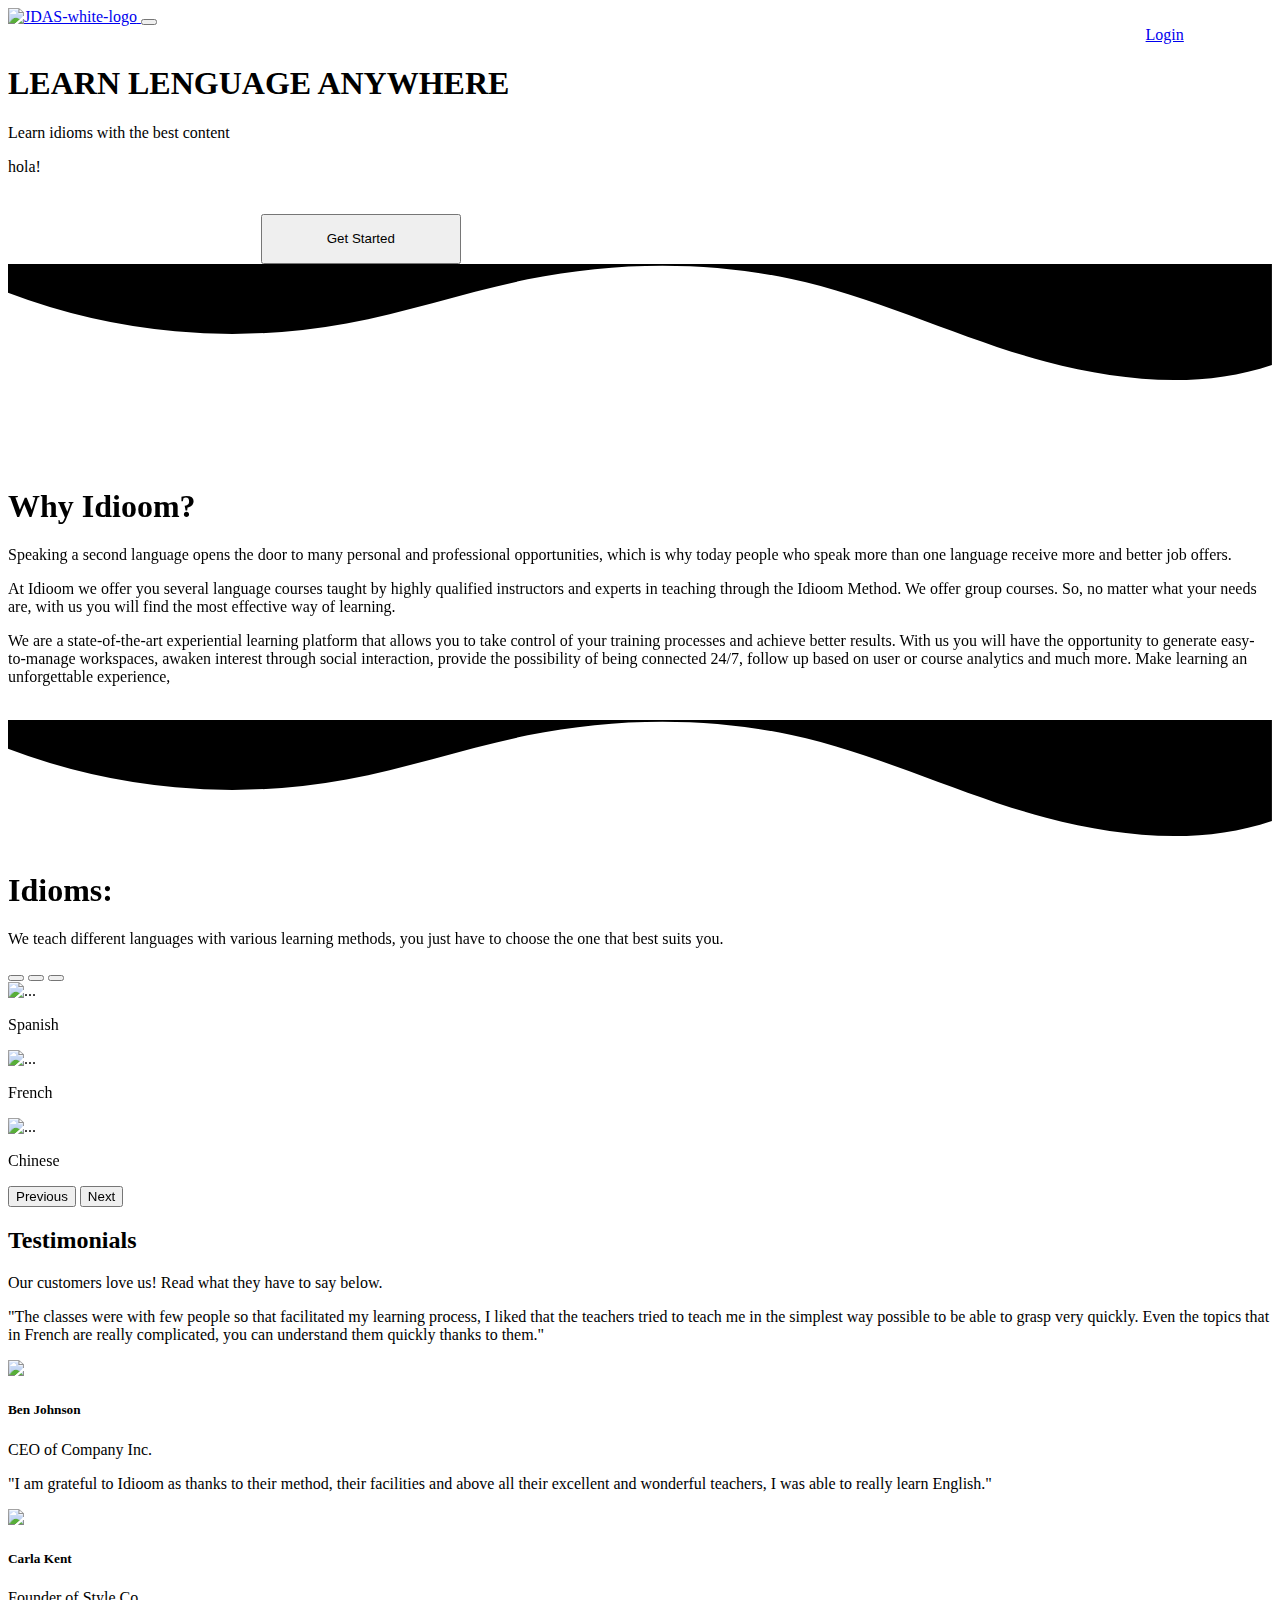
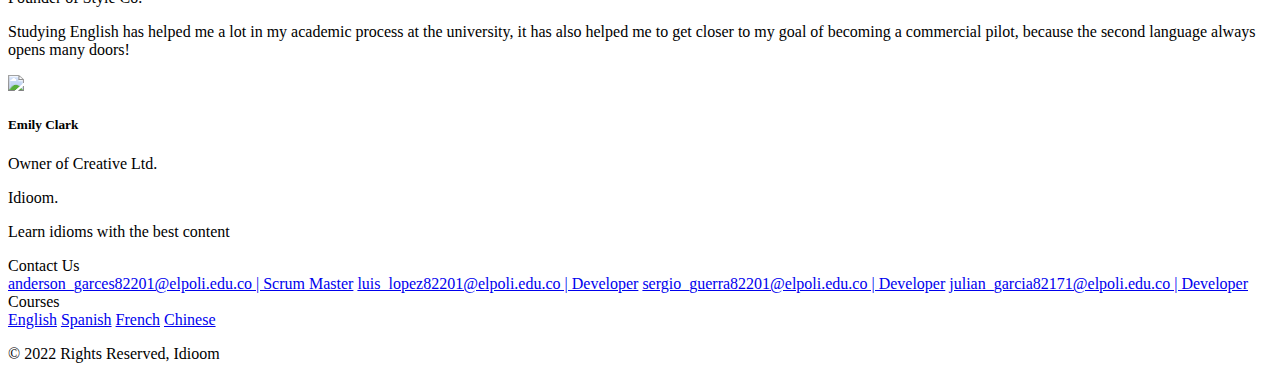
==== LanguageAcademy/src/main/resources/static/index.html @ 33fc2240 "Add testimonials and footer in landing page" ====
<!DOCTYPE html>
<html lang="en">

<head>
    <meta charset="UTF-8" />
    <meta http-equiv="X-UA-Compatible" content="IE=edge" />
    <meta name="viewport" content="width=device-width, initial-scale=1.0" />
    <link href="https://cdn.jsdelivr.net/npm/bootstrap@5.2.2/dist/css/bootstrap.min.css" rel="stylesheet"
        integrity="sha384-Zenh87qX5JnK2Jl0vWa8Ck2rdkQ2Bzep5IDxbcnCeuOxjzrPF/et3URy9Bv1WTRi" crossorigin="anonymous" />
    <link rel="stylesheet" href="/css/admin-courses.css" />
    <link rel="stylesheet" href="/css/index.css" />
    <script src="https://code.jquery.com/jquery-2.2.4.js"
        integrity="sha256-iT6Q9iMJYuQiMWNd9lDyBUStIq/8PuOW33aOqmvFpqI=" crossorigin="anonymous"></script>
    <link href="https://unpkg.com/aos@2.3.1/dist/aos.css" rel="stylesheet" />
    <script src="https://unpkg.com/aos@2.3.1/dist/aos.js"></script>

    <title>IDIOOM | Home</title>
</head>

<body>
    <nav class="navbar navbar-expand-lg bg-light">
        <div class="container-fluid">
            <a class="navbar-brand" href="#">
                <img src="/imgs/white-logo.png" alt="JDAS-white-logo" class="white-logo" width="50px" />
            </a>
            <button class="navbar-toggler" type="button" data-bs-toggle="collapse"
                data-bs-target="#navbarSupportedContent" aria-controls="navbarSupportedContent" aria-expanded="false"
                aria-label="Toggle navigation">
                <span class="navbar-toggler-icon"></span>
            </button>
            <div class="collapse navbar-collapse" id="navbarSupportedContent">
                <a href="/login.html" class="btn btn-primary" style="margin-left: 90%">
                    Login
                </a>
            </div>
        </div>
    </nav>

    <div class="main-container container-fluid">
        <div class="slogan">
            <div class="idioms" id="chinese"></div>
            <h1>LEARN LENGUAGE ANYWHERE</h1>
            <p id="lorem">Learn idioms with the best content</p>
            <div class="idioms" id="french"></div>
        </div>
        <div id="prueba">hola!</div>
        <div class="rigth">
            <img src="/imgs/home.png" alt="" class="img-fluid" height="300px" />
        </div>
        <div class="blob"></div>
    </div>
    <a href="#info">
        <button class="btn btn-primary" style="width: 200px; height: 50px; margin-left: 20%; margin-top: 20px">
            Get Started
        </button>
    </a>
    <div class="container-fluid info" data-aos="fade-right" data-aos-duration="500" id="info">
        <div class="custom-shape-divider-top-1667503039">
            <svg data-name="Layer 1" xmlns="http://www.w3.org/2000/svg" viewBox="0 0 1200 120"
                preserveAspectRatio="none">
                <path
                    d="M321.39,56.44c58-10.79,114.16-30.13,172-41.86,82.39-16.72,168.19-17.73,250.45-.39C823.78,31,906.67,72,985.66,92.83c70.05,18.48,146.53,26.09,214.34,3V0H0V27.35A600.21,600.21,0,0,0,321.39,56.44Z"
                    class="shape-fill"></path>
            </svg>
        </div>
        <br /><br /><br /><br />
        <div class="why-idiom container-fluid">
            <div class="text">
                <h1 class="title">Why Idioom?</h1>
                <p>
                    Speaking a second language opens the door to many personal and
                    professional opportunities, which is why today people who speak more
                    than one language receive more and better job offers.
                </p>
                <p>
                    At Idioom we offer you several language courses taught by highly
                    qualified instructors and experts in teaching through the Idioom
                    Method. We offer group courses. So, no matter what your needs are,
                    with us you will find the most effective way of learning.
                </p>
                <p>
                    We are a state-of-the-art experiential learning platform that allows
                    you to take control of your training processes and achieve better
                    results. With us you will have the opportunity to generate
                    easy-to-manage workspaces, awaken interest through social
                    interaction, provide the possibility of being connected 24/7, follow
                    up based on user or course analytics and much more. Make learning an
                    unforgettable experience,
                </p>
            </div>
            <div class="rigth">
                <img src="/imgs/why.png" alt="" class="img-fluid" height="300px" />
            </div>
        </div>
    </div>
    <div class="our-idioms" data-aos="fade-left" data-aos-duration="500">
        <div class="custom-shape-divider-top-1667539338">
            <svg data-name="Layer 1" xmlns="http://www.w3.org/2000/svg" viewBox="0 0 1200 120"
                preserveAspectRatio="none">
                <path
                    d="M321.39,56.44c58-10.79,114.16-30.13,172-41.86,82.39-16.72,168.19-17.73,250.45-.39C823.78,31,906.67,72,985.66,92.83c70.05,18.48,146.53,26.09,214.34,3V0H0V27.35A600.21,600.21,0,0,0,321.39,56.44Z"
                    class="shape-fill"></path>
            </svg>
        </div>
        <div class="text">
            <h1 class="title">Idioms:</h1>
            <p>
                We teach different languages with various learning methods, you just
                have to choose the one that best suits you.
            </p>
        </div>
        <div id="carouselExampleDark" class="carousel carousel-dark slide container-fluid" data-bs-ride="carousel">
            <div class="carousel-indicators">
                <button type="button" data-bs-target="#carouselExampleDark" data-bs-slide-to="0" class="active"
                    aria-current="true" aria-label="Slide 1"></button>
                <button type="button" data-bs-target="#carouselExampleDark" data-bs-slide-to="1"
                    aria-label="Slide 2"></button>
                <button type="button" data-bs-target="#carouselExampleDark" data-bs-slide-to="2"
                    aria-label="Slide 3"></button>
            </div>
            <div class="carousel-inner">
                <div class="carousel-item active" data-bs-interval="10000">
                    <img src="https://upload.wikimedia.org/wikipedia/commons/thumb/8/89/Bandera_de_Espa%C3%B1a.svg/1200px-Bandera_de_Espa%C3%B1a.svg.png"
                        class="d-block w-100" alt="..." width="200px" />
                    <div class="carousel-caption d-none d-md-block">
                        <!-- <h5>First slide label</h5> -->
                        <p>Spanish</p>
                    </div>
                </div>
                <div class="carousel-item" data-bs-interval="2000">
                    <img src="https://upload.wikimedia.org/wikipedia/commons/thumb/b/bc/Flag_of_France_%281794%E2%80%931815%2C_1830%E2%80%931974%2C_2020%E2%80%93present%29.svg/1200px-Flag_of_France_%281794%E2%80%931815%2C_1830%E2%80%931974%2C_2020%E2%80%93present%29.svg.png"
                        class="d-block w-100" alt="..." width="200px" />
                    <div class="carousel-caption d-none d-md-block">
                        <p>French</p>
                    </div>
                </div>
                <div class="carousel-item">
                    <img src="https://cdn.britannica.com/90/7490-004-BAD4AA72/Flag-China.jpg" class="d-block w-100"
                        alt="..." width="200px" />
                    <div class="carousel-caption d-none d-md-block">
                        <p>Chinese</p>
                    </div>
                </div>
                <!-- <div class="carousel-item">
                <img src="https://upload.wikimedia.org/wikipedia/en/thumb/a/ae/Flag_of_the_United_Kingdom.svg/800px-Flag_of_the_United_Kingdom.svg.png" class="d-block w-100" alt="...">
                <div class="carousel-caption d-none d-md-block">
                  <p>English</p>
                </div>
              </div> -->
            </div>
            <button class="carousel-control-prev" type="button" data-bs-target="#carouselExampleDark"
                data-bs-slide="prev">
                <span class="carousel-control-prev-icon" aria-hidden="true"></span>
                <span class="visually-hidden">Previous</span>
            </button>
            <button class="carousel-control-next" type="button" data-bs-target="#carouselExampleDark"
                data-bs-slide="next">
                <span class="carousel-control-next-icon" aria-hidden="true"></span>
                <span class="visually-hidden">Next</span>
            </button>
        </div>
    </div>

    <div class="testimonials-clean">
        <div class="container container-fluid">
            <div class="intro">
                <h2 class="text-center">Testimonials</h2>
                <p class="text-center">
                    Our customers love us! Read what they have to say below.
                </p>
            </div>
            <div class="row people">
                <div class="col-md-6 col-lg-4 item">
                    <div class="box">
                        <p class="description">
                            "The classes were with few people so that facilitated my
                            learning process, I liked that the teachers tried to teach me in
                            the simplest way possible to be able to grasp very quickly. Even
                            the topics that in French are really complicated, you can
                            understand them quickly thanks to them."
                        </p>
                    </div>
                    <div class="author">
                        <img class="rounded-circle"
                            src="https://images.unsplash.com/photo-1633332755192-727a05c4013d?ixlib=rb-4.0.3&ixid=MnwxMjA3fDB8MHxwaG90by1wYWdlfHx8fGVufDB8fHx8&auto=format&fit=crop&w=580&q=80" />
                        <div class="customer-info">
                            <h5 class="name">Ben Johnson</h5>
                            <p class="testimonial-title">CEO of Company Inc.</p>
                        </div>
                    </div>
                </div>
                <div class="col-md-6 col-lg-4 item">
                    <div class="box">
                        <p class="description">
                            "I am grateful to Idioom as thanks to their method, their
                            facilities and above all their excellent and wonderful teachers,
                            I was able to really learn English."
                        </p>
                    </div>
                    <div class="author">
                        <img class="rounded-circle" src="https://i.imgur.com/o5uMfKo.jpg" />
                        <div class="customer-info">
                            <h5 class="name">Carla Kent</h5>
                            <p class="testimonial-title">Founder of Style Co.</p>
                        </div>
                    </div>
                </div>
                <div class="col-md-6 col-lg-4 item">
                    <div class="box">
                        <p class="description">
                            Studying English has helped me a lot in my academic process at
                            the university, it has also helped me to get closer to my goal
                            of becoming a commercial pilot, because the second language
                            always opens many doors!
                        </p>
                    </div>
                    <div class="author">
                        <img class="rounded-circle"
                            src="https://images.unsplash.com/photo-1438761681033-6461ffad8d80?ixlib=rb-4.0.3&ixid=MnwxMjA3fDB8MHxwaG90by1wYWdlfHx8fGVufDB8fHx8&auto=format&fit=crop&w=870&q=80" />
                        <div class="customer-info">
                            <h5 class="name">Emily Clark</h5>
                            <p class="testimonial-title">Owner of Creative Ltd.</p>
                        </div>
                    </div>
                </div>
            </div>
        </div>
    </div>

    <footer>
        <section class="footer">
            <div class="brand">
                <div class="h5">
                    <!-- <svg xmlns="http://www.w3.org/2000/svg" width="24" height="24" fill="none" viewBox="0 0 24 24">
                        <path fill="#F2C855"
                            d="M3.671 2.832H3.67a.855.855 0 0 0-.854.859V16.57c0 .472.386.858.86.859 1.999.005 5.348.421 7.658 2.839V6.79c0-.16-.04-.31-.118-.435C9.32 3.3 5.675 2.837 3.671 2.832ZM21.185 16.57V3.69a.855.855 0 0 0-.854-.859h-.002c-2.004.005-5.648.469-7.544 3.523a.823.823 0 0 0-.118.435v13.477c2.31-2.418 5.66-2.835 7.659-2.84a.862.862 0 0 0 .86-.858Z" />
                        <path fill="#F2C855"
                            d="M23.141 5.802h-.622V16.57a2.197 2.197 0 0 1-2.19 2.192c-1.696.004-4.492.336-6.472 2.21 3.425-.839 7.035-.294 9.092.175A.857.857 0 0 0 24 20.31V6.661a.86.86 0 0 0-.859-.859ZM1.481 16.57V5.801H.86a.86.86 0 0 0-.86.86v13.648a.857.857 0 0 0 1.05.837c2.058-.47 5.668-1.014 9.093-.176-1.98-1.873-4.776-2.205-6.472-2.209a2.197 2.197 0 0 1-2.19-2.192Z" />
                    </svg> -->
                    Idioom.
                </div>
                <p>
                    Learn idioms with the best content
                </p>
                <div class="social">
                    <a href="#twitter" class="social-icon">
                        <i class="bi bi-twitter social-item"></i>
                    </a>
                    <a href="#fb" class="social-icon">
                        <i class="bi bi-facebook social-item"></i>
                    </a>
                    <a href="#youtube" class="social-icon">
                        <i class="bi bi-youtube social-item"></i>
                    </a>
                </div>
            </div>
            <div class="about">
                <div class="h5">Contact Us</div>
                <a href="#">anderson_garces82201@elpoli.edu.co | Scrum Master</a>
                <a href="#">luis_lopez82201@elpoli.edu.co | Developer</a>
                <a href="#">sergio_guerra82201@elpoli.edu.co | Developer</a>
                <a href="#">julian_garcia82171@elpoli.edu.co | Developer</a>
            </div>
            <div class="subjects">
                <div class="h5">Courses</div>
                <a href="#">English</a>
                <a href="#">Spanish</a>
                <a href="#">French</a>
                <a href="#">Chinese</a>
            </div>
        </section>
    
        <section class="copyright">
            <p><span>©</span> 2022 Rights Reserved, Idioom</p>
        </section>
        <!-- <a class="btn-delete">
            <span></span>
            <text>Delete</text>
        </a> -->
    </footer>

    

    <script src="https://cdn.jsdelivr.net/npm/bootstrap@5.2.2/dist/js/bootstrap.bundle.min.js"
        integrity="sha384-OERcA2EqjJCMA+/3y+gxIOqMEjwtxJY7qPCqsdltbNJuaOe923+mo//f6V8Qbsw3"
        crossorigin="anonymous"></script>
    <script>
        AOS.init();
        // let btn = document.querySelector(".btn-delete");
        // btn.onclick = function(){
        //     btn.classList.toggle('active')
        // }
    </script>
</body>

</html>
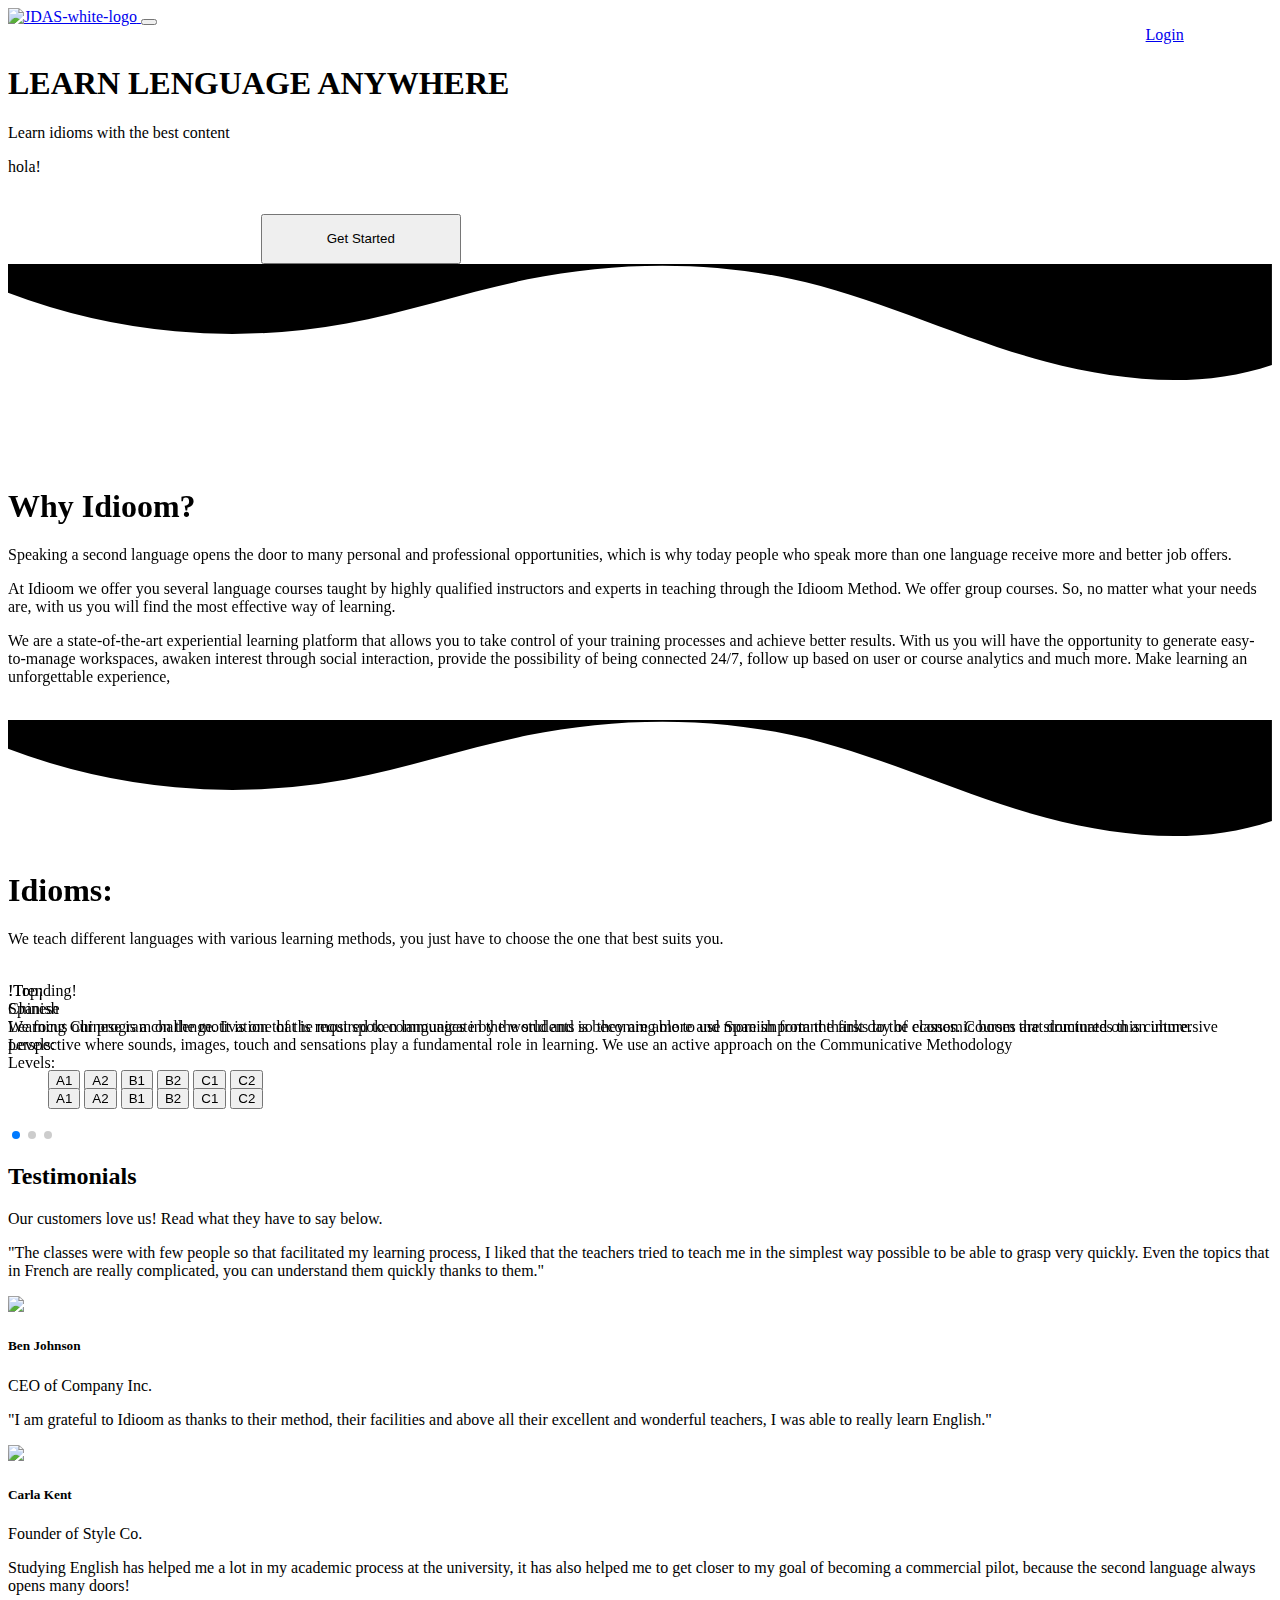
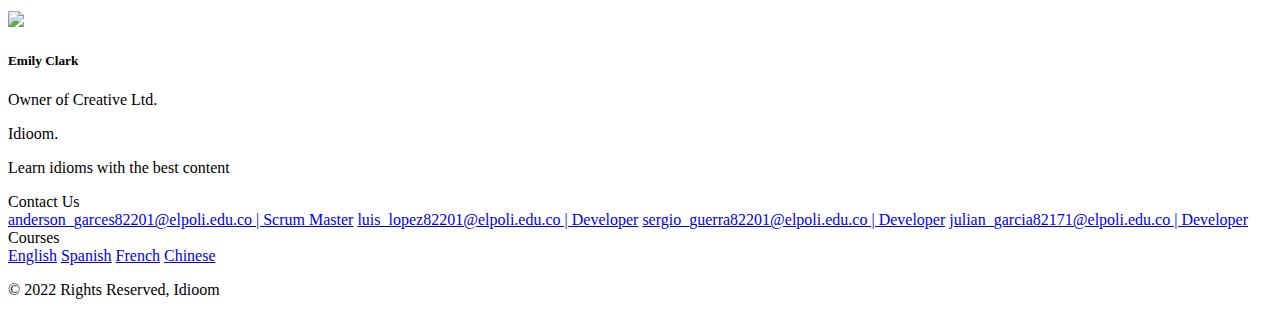
==== commit ba71b48a: "fix: Fix register an admin form" ====
--- a/LanguageAcademy/src/main/resources/static/index.html
+++ b/LanguageAcademy/src/main/resources/static/index.html
@@ -9,10 +9,13 @@
         integrity="sha384-Zenh87qX5JnK2Jl0vWa8Ck2rdkQ2Bzep5IDxbcnCeuOxjzrPF/et3URy9Bv1WTRi" crossorigin="anonymous" />
     <link rel="stylesheet" href="/css/admin-courses.css" />
     <link rel="stylesheet" href="/css/index.css" />
+    <link rel="stylesheet" href="/css/index-slider.css">
+    <link rel="stylesheet" href="/css/utils.css">
     <script src="https://code.jquery.com/jquery-2.2.4.js"
         integrity="sha256-iT6Q9iMJYuQiMWNd9lDyBUStIq/8PuOW33aOqmvFpqI=" crossorigin="anonymous"></script>
     <link href="https://unpkg.com/aos@2.3.1/dist/aos.css" rel="stylesheet" />
     <script src="https://unpkg.com/aos@2.3.1/dist/aos.js"></script>
+    <link rel="stylesheet" href="https://cdn.jsdelivr.net/npm/swiper@8/swiper-bundle.min.css" />
 
     <title>IDIOOM | Home</title>
 </head>
@@ -109,58 +112,79 @@
                 have to choose the one that best suits you.
             </p>
         </div>
-        <div id="carouselExampleDark" class="carousel carousel-dark slide container-fluid" data-bs-ride="carousel">
-            <div class="carousel-indicators">
-                <button type="button" data-bs-target="#carouselExampleDark" data-bs-slide-to="0" class="active"
-                    aria-current="true" aria-label="Slide 1"></button>
-                <button type="button" data-bs-target="#carouselExampleDark" data-bs-slide-to="1"
-                    aria-label="Slide 2"></button>
-                <button type="button" data-bs-target="#carouselExampleDark" data-bs-slide-to="2"
-                    aria-label="Slide 3"></button>
-            </div>
-            <div class="carousel-inner">
-                <div class="carousel-item active" data-bs-interval="10000">
-                    <img src="https://upload.wikimedia.org/wikipedia/commons/thumb/8/89/Bandera_de_Espa%C3%B1a.svg/1200px-Bandera_de_Espa%C3%B1a.svg.png"
-                        class="d-block w-100" alt="..." width="200px" />
-                    <div class="carousel-caption d-none d-md-block">
-                        <!-- <h5>First slide label</h5> -->
-                        <p>Spanish</p>
-                    </div>
-                </div>
-                <div class="carousel-item" data-bs-interval="2000">
-                    <img src="https://upload.wikimedia.org/wikipedia/commons/thumb/b/bc/Flag_of_France_%281794%E2%80%931815%2C_1830%E2%80%931974%2C_2020%E2%80%93present%29.svg/1200px-Flag_of_France_%281794%E2%80%931815%2C_1830%E2%80%931974%2C_2020%E2%80%93present%29.svg.png"
-                        class="d-block w-100" alt="..." width="200px" />
-                    <div class="carousel-caption d-none d-md-block">
-                        <p>French</p>
-                    </div>
-                </div>
-                <div class="carousel-item">
-                    <img src="https://cdn.britannica.com/90/7490-004-BAD4AA72/Flag-China.jpg" class="d-block w-100"
-                        alt="..." width="200px" />
-                    <div class="carousel-caption d-none d-md-block">
-                        <p>Chinese</p>
-                    </div>
-                </div>
-                <!-- <div class="carousel-item">
-                <img src="https://upload.wikimedia.org/wikipedia/en/thumb/a/ae/Flag_of_the_United_Kingdom.svg/800px-Flag_of_the_United_Kingdom.svg.png" class="d-block w-100" alt="...">
-                <div class="carousel-caption d-none d-md-block">
-                  <p>English</p>
-                </div>
-              </div> -->
-            </div>
-            <button class="carousel-control-prev" type="button" data-bs-target="#carouselExampleDark"
-                data-bs-slide="prev">
-                <span class="carousel-control-prev-icon" aria-hidden="true"></span>
-                <span class="visually-hidden">Previous</span>
-            </button>
-            <button class="carousel-control-next" type="button" data-bs-target="#carouselExampleDark"
-                data-bs-slide="next">
-                <span class="carousel-control-next-icon" aria-hidden="true"></span>
-                <span class="visually-hidden">Next</span>
-            </button>
-        </div>
-    </div>
-
+    </div>
+
+    <!-- Courses slider -->
+    <div class="blog-slider">
+        <div class="blog-slider__wrp swiper-wrapper">
+            <div class="blog-slider__item swiper-slide">
+                <div class="blog-slider__img">
+
+                    <img src="https://media.istockphoto.com/id/508451794/es/foto/fuente-de-la-cibeles-en-la-plaza-de-cibeles-en-madrid.jpg?s=612x612&w=is&k=20&c=96F4l8BIuqU5aJUCHLvl41TlR_wS8oAbraWfSQJXDJo="
+                        alt="">
+                </div>
+                <div class="blog-slider__content">
+                    <span class="blog-slider__code">!Top¡</span>
+                    <div class="blog-slider__title">Spanish</div>
+                    <div class="blog-slider__text">We focus our program on the motivation that is required to communicate by the students so they are able to use Spanish from the first day of classes. Courses are structured on an immersive perspective where sounds, images, touch and sensations play a fundamental role in learning. We use an active approach on the Communicative Methodology</div>
+                    <span class="blog-slider__code">Levels:</span>
+                    <ul class="level-list">
+                        <button class="level-btn">A1</button>
+                        <button class="level-btn">A2</button>
+                        <button class="level-btn">B1</button>
+                        <button class="level-btn">B2</button>
+                        <button class="level-btn">C1</button>
+                        <button class="level-btn">C2</button>
+                    </ul>
+                </div>
+            </div>
+            <div class="blog-slider__item swiper-slide">
+                <div class="blog-slider__img">
+                    <img src="https://elcomercio.pe/resizer/hXihnM_rQ28QsD2FRV4JtD8Po-M=/580x330/smart/filters:format(jpeg):quality(75)/arc-anglerfish-arc2-prod-elcomercio.s3.amazonaws.com/public/HL7XTT2O7JA6NCYH6K5ZPGVQSY.jpg"
+                        alt="">
+                </div>
+                <div class="blog-slider__content">
+                    <span class="blog-slider__code">!Popular¡</span>
+                    <div class="blog-slider__title">English</div>
+                    <div class="blog-slider__text">Our English program has specialized materials designed exclusively for the methodological development of Idioom, accompanied by Idioom Press and highly qualified teachers with flexible class schedules.</div>
+                    <!-- <a href="#" class="blog-slider__button">READ MORE</a> -->
+                    <span class="blog-slider__code">Levels:</span>
+                    <ul class="level-list">
+                        <button class="level-btn">A1</button>
+                        <button class="level-btn">A2</button>
+                        <button class="level-btn">B1</button>
+                        <button class="level-btn">B2</button>
+                        <button class="level-btn">C1</button>
+                        <button class="level-btn">C2</button>
+                    </ul>
+                </div>
+            </div>
+
+            <div class="blog-slider__item swiper-slide">
+                <div class="blog-slider__img">
+                    <img src="https://cdn.viaje-a-china.com/pic/2021830-1630308695907.jpg"
+                        alt="">
+                </div>
+                <div class="blog-slider__content">
+                    <span class="blog-slider__code">!Trending!</span>
+                    <div class="blog-slider__title">Chinese</div>
+                    <div class="blog-slider__text">Learning Chinese is a challenge. It is one of the most spoken languages in the world and is becoming more and more important thanks to the economic boom that dominates this culture. </div>
+                    <span class="blog-slider__code">Levels:</span>
+                    <ul class="level-list">
+                        <button class="level-btn">A1</button>
+                        <button class="level-btn">A2</button>
+                        <button class="level-btn">B1</button>
+                        <button class="level-btn">B2</button>
+                        <button class="level-btn">C1</button>
+                        <button class="level-btn">C2</button>
+                    </ul>
+                </div>
+            </div>
+
+        </div>
+        <div class="blog-slider__pagination"></div>
+    </div>
+    <!--End of course slider  -->
     <div class="testimonials-clean">
         <div class="container container-fluid">
             <div class="intro">
@@ -216,7 +240,7 @@
                     </div>
                     <div class="author">
                         <img class="rounded-circle"
-                            src="https://images.unsplash.com/photo-1438761681033-6461ffad8d80?ixlib=rb-4.0.3&ixid=MnwxMjA3fDB8MHxwaG90by1wYWdlfHx8fGVufDB8fHx8&auto=format&fit=crop&w=870&q=80" />
+                            src="https://img.freepik.com/free-photo/portrait-happy-young-woman-looking-camera_23-2147892777.jpg?w=740&t=st=1669593438~exp=1669594038~hmac=3b27a227215dcdd2c4a5252af715df395fbbafdade7e46420dd18bf8fbced332" />
                         <div class="customer-info">
                             <h5 class="name">Emily Clark</h5>
                             <p class="testimonial-title">Owner of Creative Ltd.</p>
@@ -269,28 +293,36 @@
                 <a href="#">Chinese</a>
             </div>
         </section>
-    
+
         <section class="copyright">
             <p><span>©</span> 2022 Rights Reserved, Idioom</p>
         </section>
-        <!-- <a class="btn-delete">
-            <span></span>
-            <text>Delete</text>
-        </a> -->
     </footer>
 
-    
+
 
     <script src="https://cdn.jsdelivr.net/npm/bootstrap@5.2.2/dist/js/bootstrap.bundle.min.js"
         integrity="sha384-OERcA2EqjJCMA+/3y+gxIOqMEjwtxJY7qPCqsdltbNJuaOe923+mo//f6V8Qbsw3"
         crossorigin="anonymous"></script>
+    <script src="https://cdn.jsdelivr.net/npm/swiper@8/swiper-bundle.min.js"></script>
     <script>
         AOS.init();
-        // let btn = document.querySelector(".btn-delete");
-        // btn.onclick = function(){
-        //     btn.classList.toggle('active')
-        // }
+        var swiper = new Swiper('.blog-slider', {
+            spaceBetween: 30,
+            effect: 'fade',
+            loop: true,
+            mousewheel: {
+                invert: false,
+            },
+            // autoHeight: true,
+            pagination: {
+                el: '.blog-slider__pagination',
+                clickable: true,
+            }
+        });
     </script>
+    <script src="/js/logout.js"></script>
+
 </body>
 
 </html>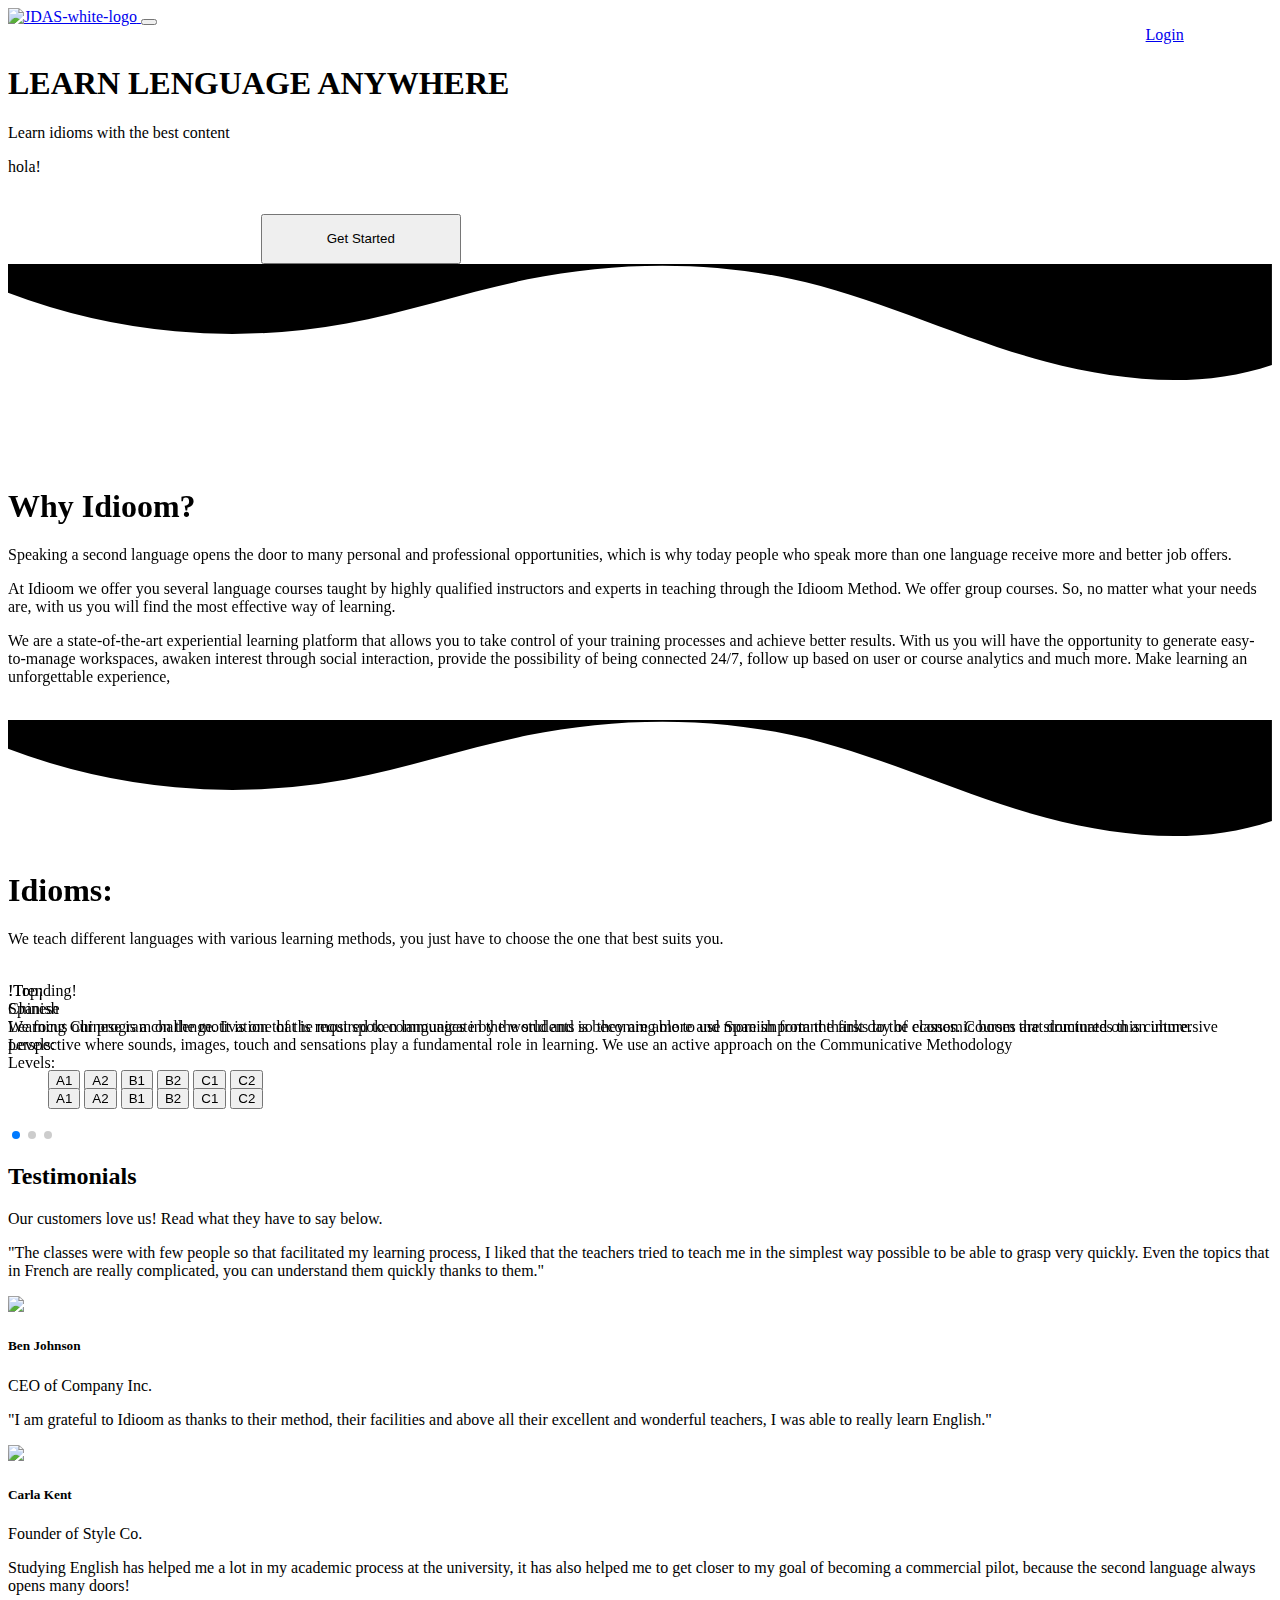
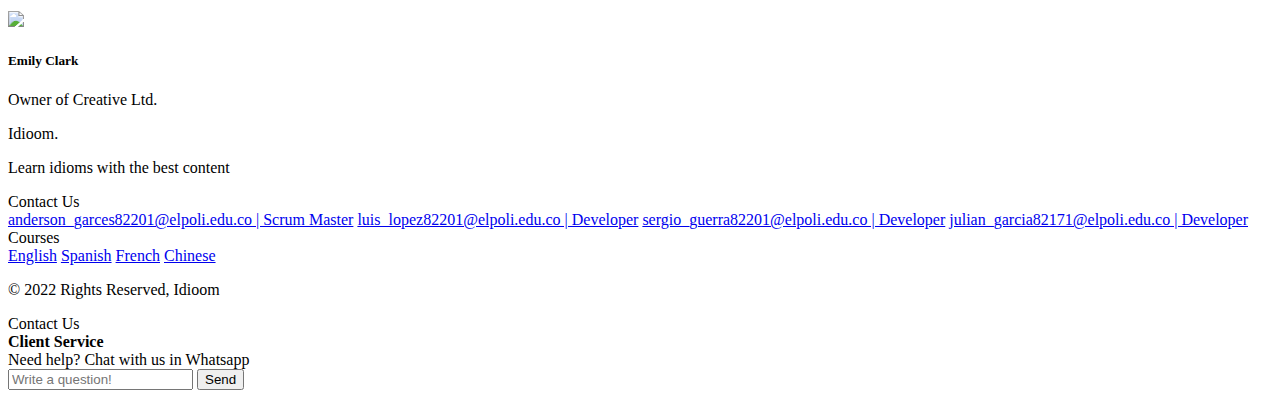
==== commit d35f92e0: "Add whatsapp button on index.html" ====
--- a/LanguageAcademy/src/main/resources/static/index.html
+++ b/LanguageAcademy/src/main/resources/static/index.html
@@ -16,6 +16,7 @@
     <link href="https://unpkg.com/aos@2.3.1/dist/aos.css" rel="stylesheet" />
     <script src="https://unpkg.com/aos@2.3.1/dist/aos.js"></script>
     <link rel="stylesheet" href="https://cdn.jsdelivr.net/npm/swiper@8/swiper-bundle.min.css" />
+    <link rel="stylesheet" href="https://cdnjs.cloudflare.com/ajax/libs/animate.css/4.1.1/animate.min.css" />
 
     <title>IDIOOM | Home</title>
 </head>
@@ -126,7 +127,11 @@
                 <div class="blog-slider__content">
                     <span class="blog-slider__code">!Top¡</span>
                     <div class="blog-slider__title">Spanish</div>
-                    <div class="blog-slider__text">We focus our program on the motivation that is required to communicate by the students so they are able to use Spanish from the first day of classes. Courses are structured on an immersive perspective where sounds, images, touch and sensations play a fundamental role in learning. We use an active approach on the Communicative Methodology</div>
+                    <div class="blog-slider__text">We focus our program on the motivation that is required to
+                        communicate by the students so they are able to use Spanish from the first day of classes.
+                        Courses are structured on an immersive perspective where sounds, images, touch and sensations
+                        play a fundamental role in learning. We use an active approach on the Communicative Methodology
+                    </div>
                     <span class="blog-slider__code">Levels:</span>
                     <ul class="level-list">
                         <button class="level-btn">A1</button>
@@ -146,7 +151,9 @@
                 <div class="blog-slider__content">
                     <span class="blog-slider__code">!Popular¡</span>
                     <div class="blog-slider__title">English</div>
-                    <div class="blog-slider__text">Our English program has specialized materials designed exclusively for the methodological development of Idioom, accompanied by Idioom Press and highly qualified teachers with flexible class schedules.</div>
+                    <div class="blog-slider__text">Our English program has specialized materials designed exclusively
+                        for the methodological development of Idioom, accompanied by Idioom Press and highly qualified
+                        teachers with flexible class schedules.</div>
                     <!-- <a href="#" class="blog-slider__button">READ MORE</a> -->
                     <span class="blog-slider__code">Levels:</span>
                     <ul class="level-list">
@@ -162,13 +169,14 @@
 
             <div class="blog-slider__item swiper-slide">
                 <div class="blog-slider__img">
-                    <img src="https://cdn.viaje-a-china.com/pic/2021830-1630308695907.jpg"
-                        alt="">
+                    <img src="https://cdn.viaje-a-china.com/pic/2021830-1630308695907.jpg" alt="">
                 </div>
                 <div class="blog-slider__content">
                     <span class="blog-slider__code">!Trending!</span>
                     <div class="blog-slider__title">Chinese</div>
-                    <div class="blog-slider__text">Learning Chinese is a challenge. It is one of the most spoken languages in the world and is becoming more and more important thanks to the economic boom that dominates this culture. </div>
+                    <div class="blog-slider__text">Learning Chinese is a challenge. It is one of the most spoken
+                        languages in the world and is becoming more and more important thanks to the economic boom that
+                        dominates this culture. </div>
                     <span class="blog-slider__code">Levels:</span>
                     <ul class="level-list">
                         <button class="level-btn">A1</button>
@@ -300,10 +308,41 @@
     </footer>
 
 
+    <!-- Button Whatsapp Structure -->
+    <div class="whatsapp_chat_support wcs_fixed_right" id="button-w">
+        <div class="wcs_button_label">
+            Contact Us
+        </div>
+        <div class="wcs_button wcs_button_circle">
+            <span class="fa fa-whatsapp"><i class="bi bi-whatsapp"></i></span>
+        </div>
+
+        <div class="wcs_popup animate__animated">
+            <div class="wcs_popup_close">
+                <span class="fa fa-close"><i class="bi bi-x"></i></span>
+            </div>
+            <div class="wcs_popup_header">
+                <strong>Client Service</strong>
+
+                <div class="wcs_popup_header_description">Need help? Chat with us in Whatsapp</div>
+
+            </div>
+            <div class="wcs_popup_input" data-number="573504792685"
+                data-availability="8 - 22">
+                <input type="text" id="msg-body" placeholder="Write a question!" />
+                <i class="fa fa-play"></i>
+                <button class="btn-send"><i class="bi bi-send"></i>Send</button>
+            </div>
+            <div class="wcs_popup_avatar">
+                <img src="https://avatars.githubusercontent.com/janl?s=180" alt="">
+            </div>
+        </div>
+    </div>
 
     <script src="https://cdn.jsdelivr.net/npm/bootstrap@5.2.2/dist/js/bootstrap.bundle.min.js"
         integrity="sha384-OERcA2EqjJCMA+/3y+gxIOqMEjwtxJY7qPCqsdltbNJuaOe923+mo//f6V8Qbsw3"
         crossorigin="anonymous"></script>
+    <script src="/js/whatsapp.js"></script>
     <script src="https://cdn.jsdelivr.net/npm/swiper@8/swiper-bundle.min.js"></script>
     <script>
         AOS.init();
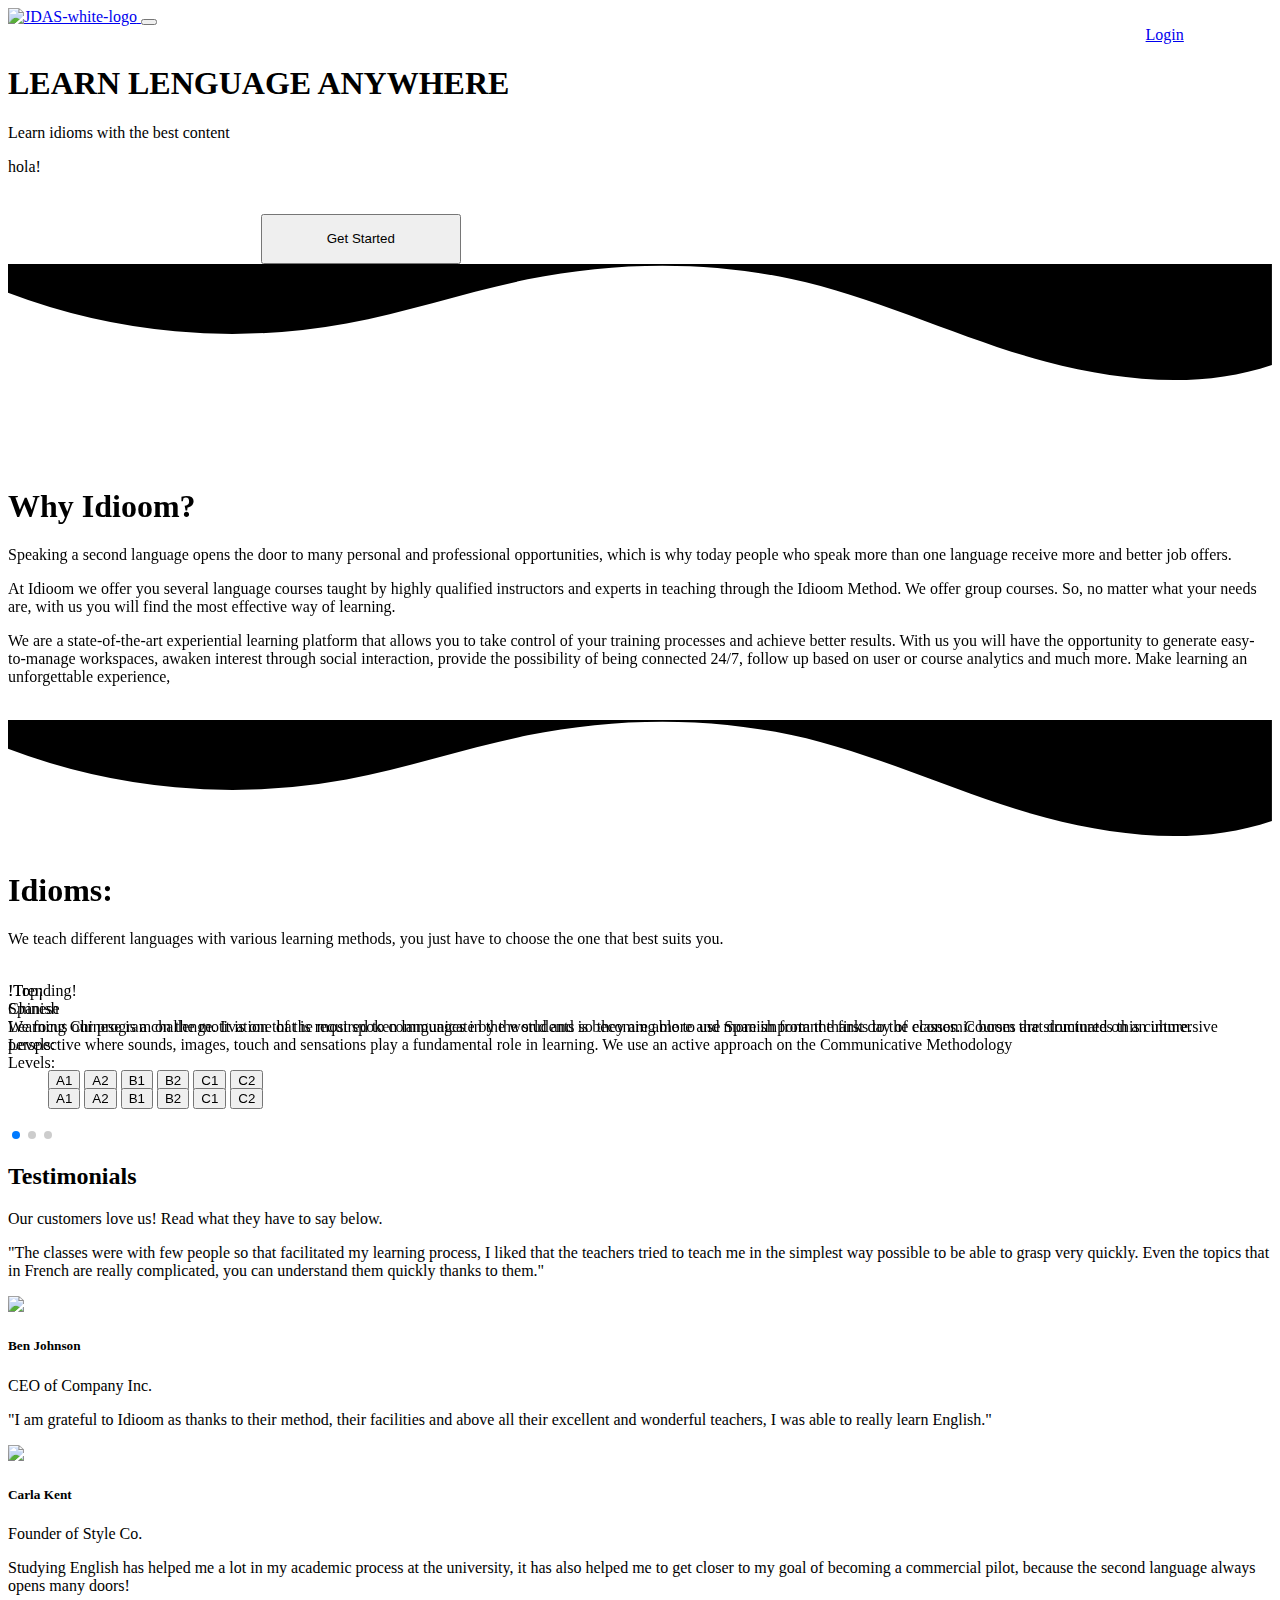
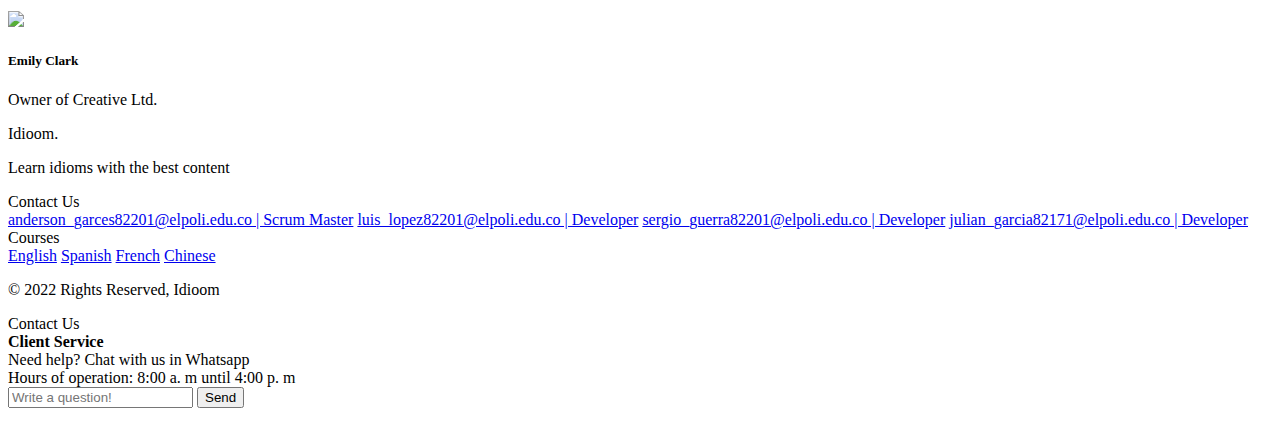
==== commit 38e0a050: "feat: Add message sender using whatsapp api" ====
--- a/LanguageAcademy/src/main/resources/static/index.html
+++ b/LanguageAcademy/src/main/resources/static/index.html
@@ -325,11 +325,11 @@
                 <strong>Client Service</strong>
 
                 <div class="wcs_popup_header_description">Need help? Chat with us in Whatsapp</div>
-
-            </div>
-            <div class="wcs_popup_input" data-number="573504792685"
-                data-availability="8 - 22">
-                <input type="text" id="msg-body" placeholder="Write a question!" />
+                <div class="wcs_popup_header_description">Hours of operation: 8:00 a. m until 4:00 p. m</div>
+            </div>
+            <div class="wcs_popup_input" data-number="573053564557"
+                data-availability="8 - 24">
+                <input type="text" id="msg-body" placeholder="Write a question!"/>
                 <i class="fa fa-play"></i>
                 <button class="btn-send"><i class="bi bi-send"></i>Send</button>
             </div>
@@ -361,6 +361,7 @@
         });
     </script>
     <script src="/js/logout.js"></script>
+    <script src="/js/utils.js"></script>
 
 </body>
 
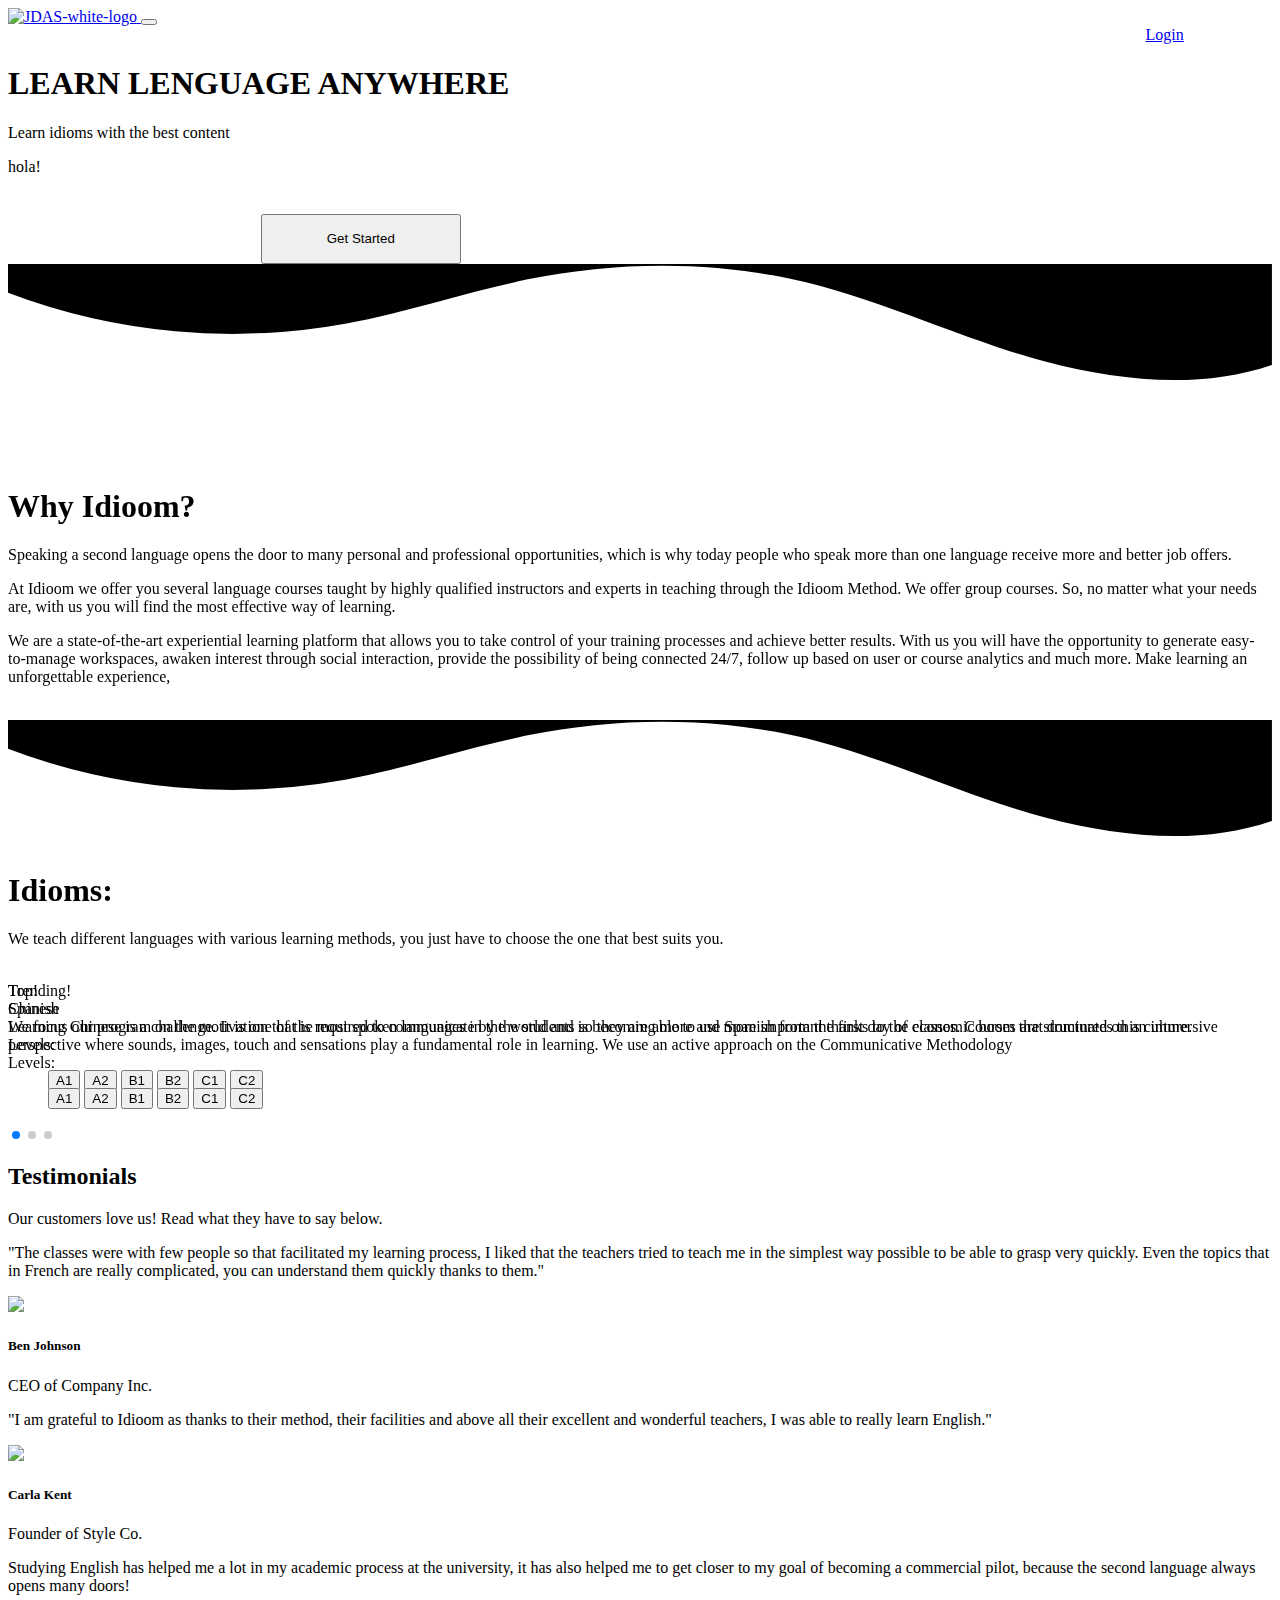
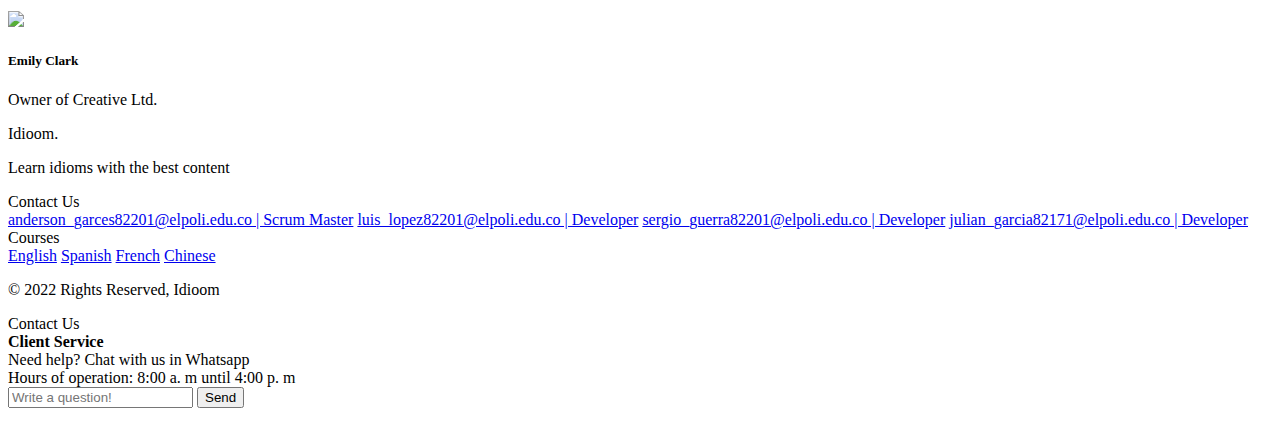
==== commit 151be779: "Last commit" ====
--- a/LanguageAcademy/src/main/resources/static/index.html
+++ b/LanguageAcademy/src/main/resources/static/index.html
@@ -17,6 +17,7 @@
     <script src="https://unpkg.com/aos@2.3.1/dist/aos.js"></script>
     <link rel="stylesheet" href="https://cdn.jsdelivr.net/npm/swiper@8/swiper-bundle.min.css" />
     <link rel="stylesheet" href="https://cdnjs.cloudflare.com/ajax/libs/animate.css/4.1.1/animate.min.css" />
+    <link rel="icon" type="image/x-icon" href="/imgs/favicon.ico">
 
     <title>IDIOOM | Home</title>
 </head>
@@ -125,7 +126,7 @@
                         alt="">
                 </div>
                 <div class="blog-slider__content">
-                    <span class="blog-slider__code">!Top¡</span>
+                    <span class="blog-slider__code">Top!</span>
                     <div class="blog-slider__title">Spanish</div>
                     <div class="blog-slider__text">We focus our program on the motivation that is required to
                         communicate by the students so they are able to use Spanish from the first day of classes.
@@ -149,7 +150,7 @@
                         alt="">
                 </div>
                 <div class="blog-slider__content">
-                    <span class="blog-slider__code">!Popular¡</span>
+                    <span class="blog-slider__code">Popular!</span>
                     <div class="blog-slider__title">English</div>
                     <div class="blog-slider__text">Our English program has specialized materials designed exclusively
                         for the methodological development of Idioom, accompanied by Idioom Press and highly qualified
@@ -172,7 +173,7 @@
                     <img src="https://cdn.viaje-a-china.com/pic/2021830-1630308695907.jpg" alt="">
                 </div>
                 <div class="blog-slider__content">
-                    <span class="blog-slider__code">!Trending!</span>
+                    <span class="blog-slider__code">Trending!</span>
                     <div class="blog-slider__title">Chinese</div>
                     <div class="blog-slider__text">Learning Chinese is a challenge. It is one of the most spoken
                         languages in the world and is becoming more and more important thanks to the economic boom that
@@ -275,23 +276,23 @@
                     Learn idioms with the best content
                 </p>
                 <div class="social">
-                    <a href="#twitter" class="social-icon">
-                        <i class="bi bi-twitter social-item"></i>
+                    <a href="https://www.instagram.com/sergio_guerra0520/?theme=dark" class="social-icon" target="_blank">
+                        <i class="bi bi-instagram social-item"></i>
                     </a>
-                    <a href="#fb" class="social-icon">
+                    <a href="https://www.facebook.com/anderson.garces.77/" class="social-icon" target="_blank">
                         <i class="bi bi-facebook social-item"></i>
                     </a>
-                    <a href="#youtube" class="social-icon">
+                    <a href="https://youtu.be/fPljzhCplT4" class="social-icon" target="_blank">
                         <i class="bi bi-youtube social-item"></i>
                     </a>
                 </div>
             </div>
             <div class="about">
                 <div class="h5">Contact Us</div>
-                <a href="#">anderson_garces82201@elpoli.edu.co | Scrum Master</a>
-                <a href="#">luis_lopez82201@elpoli.edu.co | Developer</a>
-                <a href="#">sergio_guerra82201@elpoli.edu.co | Developer</a>
-                <a href="#">julian_garcia82171@elpoli.edu.co | Developer</a>
+                <a href="mailto:anderson_garces82201@elpoli.edu.co" class="mail-to">anderson_garces82201@elpoli.edu.co | Scrum Master</a>
+                <a href="mailto:luis_lopez82201@elpoli.edu.co" class="mail-to">luis_lopez82201@elpoli.edu.co | Developer</a>
+                <a href="mailto:sergio_guerra82201@elpoli.edu.co" class="mail-to">sergio_guerra82201@elpoli.edu.co | Developer</a>
+                <a href="mailto:julian_garcia82171@elpoli.edu.co" class="mail-to">julian_garcia82171@elpoli.edu.co | Developer</a>
             </div>
             <div class="subjects">
                 <div class="h5">Courses</div>
@@ -327,14 +328,14 @@
                 <div class="wcs_popup_header_description">Need help? Chat with us in Whatsapp</div>
                 <div class="wcs_popup_header_description">Hours of operation: 8:00 a. m until 4:00 p. m</div>
             </div>
-            <div class="wcs_popup_input" data-number="573053564557"
+            <div class="wcs_popup_input" data-number="573504792685"
                 data-availability="8 - 24">
                 <input type="text" id="msg-body" placeholder="Write a question!"/>
                 <i class="fa fa-play"></i>
                 <button class="btn-send"><i class="bi bi-send"></i>Send</button>
             </div>
             <div class="wcs_popup_avatar">
-                <img src="https://avatars.githubusercontent.com/janl?s=180" alt="">
+                <img src="https://pps.whatsapp.net/v/t61.24694-24/310640267_209871301426068_7053265437592288474_n.jpg?ccb=11-4&oh=01_AdTp46U_QgFR4HKva8i_a7eJVOr1xhfaSzyXPUYxhUFVEQ&oe=63A72BB9" alt="">
             </div>
         </div>
     </div>
